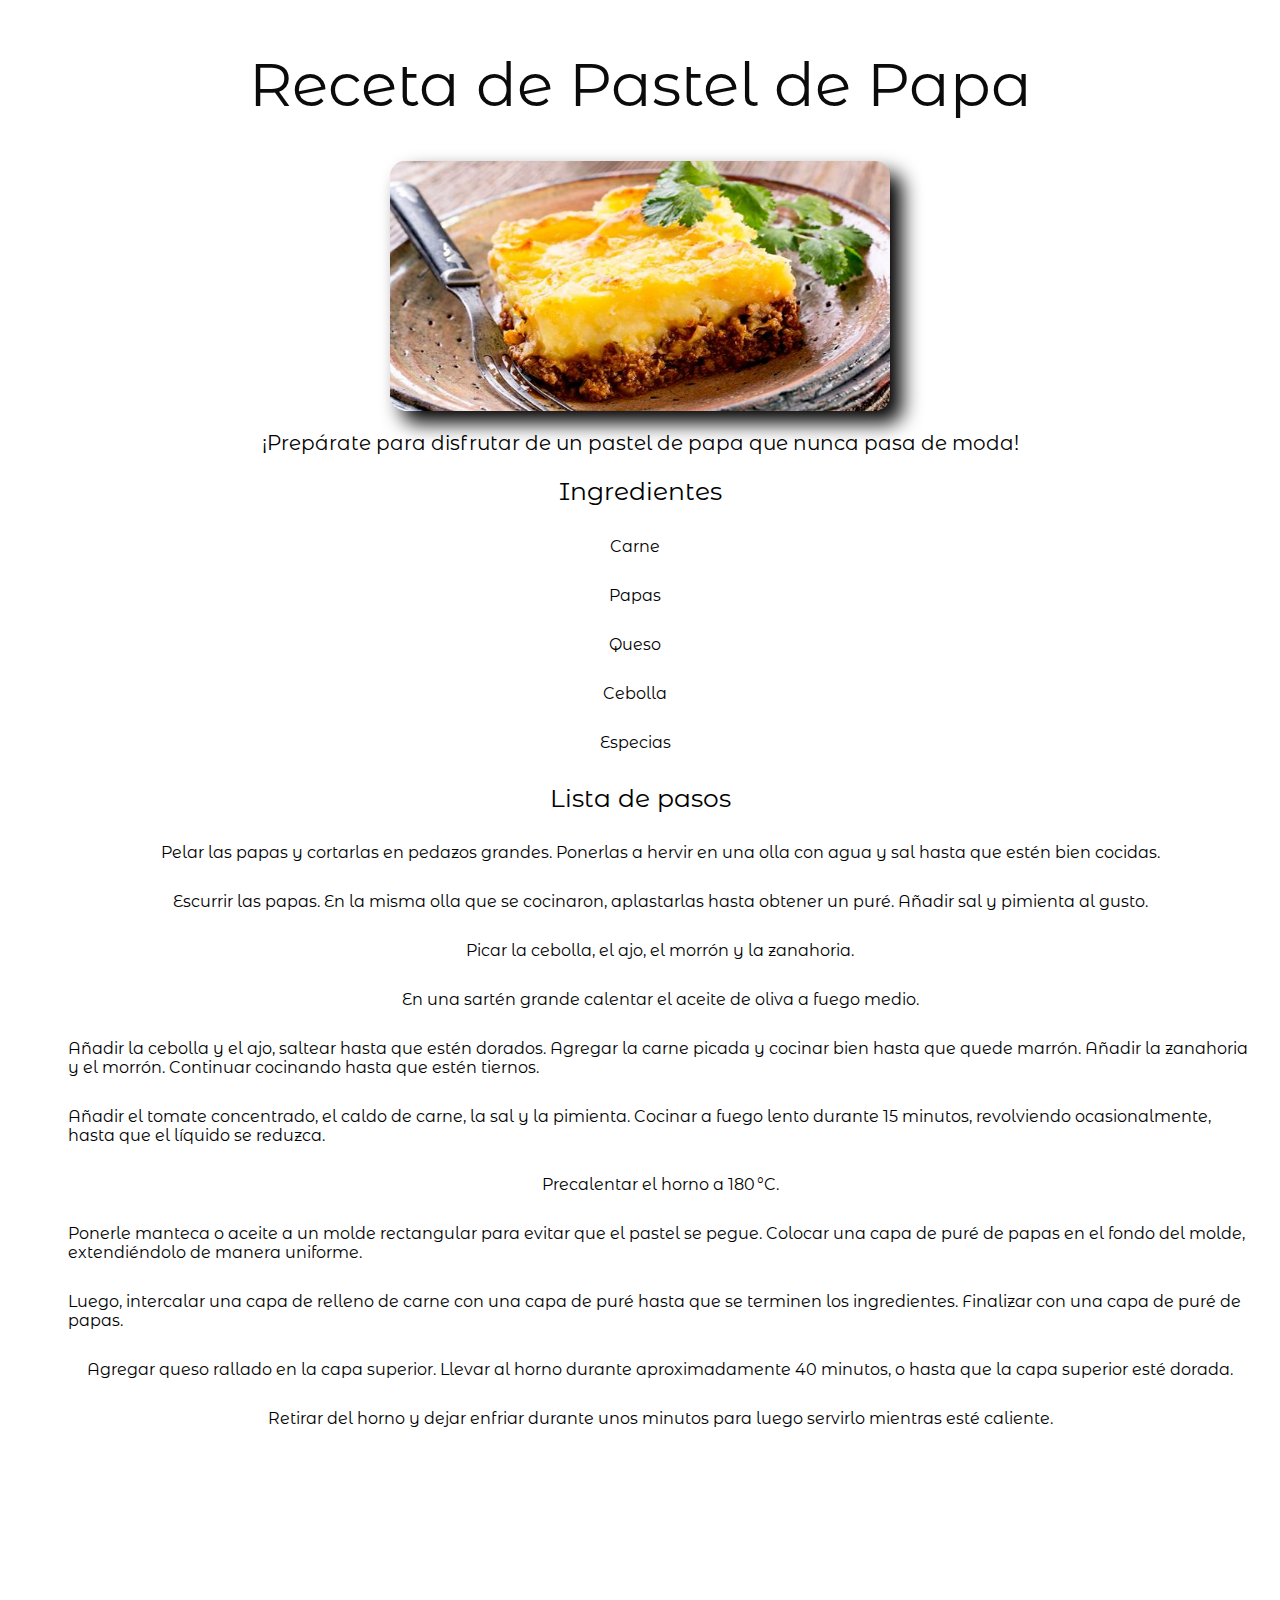
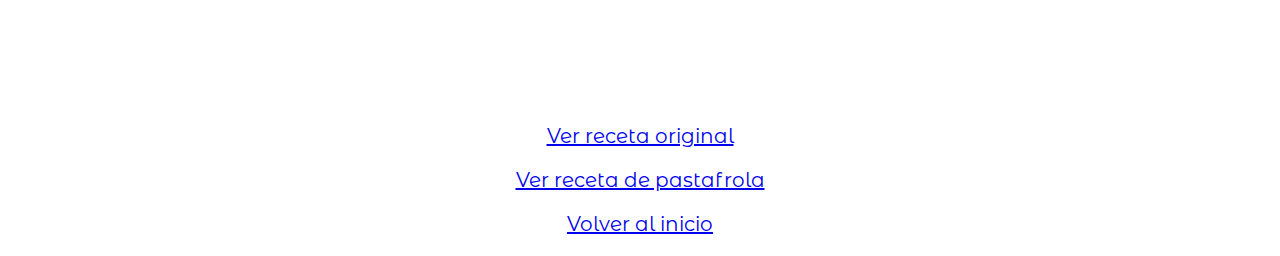
==== public/receta1.html @ 7d26b9e9 "2° committ" ====
<!DOCTYPE html>
<html lang="en">
  <head>
    <meta charset="UTF-8" />
    <meta name="viewport" content="width=device-width, initial-scale=1.0" />
    <link rel="preconnect" href="https://fonts.googleapis.com">
<link rel="preconnect" href="https://fonts.gstatic.com" crossorigin>
<link href="https://fonts.googleapis.com/css2?family=Montserrat+Alternates:ital,wght@0,100;0,200;0,300;0,400;0,500;0,600;0,700;0,800;0,900;1,100;1,200;1,300;1,400;1,500;1,600;1,700;1,800;1,900&display=swap" rel="stylesheet">
    <link rel="stylesheet" href="../styles/recetas.css">
    <title>Document</title>
  </head>
  <body>
    <header>
      <h1>Receta de Pastel de Papa</h1>
    </header>
    <div class="img-container">
      <img
        src="../assets/MCIM02362304_pastel-de-papa-600x338px.jpg"
        alt="Image Not Found"
      />
    </div>

    <p>
      ¡Prepárate para disfrutar de un pastel de papa que nunca pasa de moda!
    </p>
    <main>
      <section class="section-main">
        <h2>Ingredientes</h2>
        <ul class="ul-1">
          <li>Carne</li>
          <li>Papas</li>
          <li>Queso</li>
          <li>Cebolla</li>
          <li>Especias</li>
        </ul>
          

        <h2>Lista de pasos</h2>
        <ol class="ol-1"> 
          <li>
            Pelar las papas y cortarlas en pedazos grandes. Ponerlas a hervir en
            una olla con agua y sal hasta que estén bien cocidas.
          </li>
          <li>
            Escurrir las papas. En la misma olla que se cocinaron, aplastarlas
            hasta obtener un puré. Añadir sal y pimienta al gusto.
          </li>
          <li>Picar la cebolla, el ajo, el morrón y la zanahoria.</li>
          <li>
            En una sartén grande calentar el aceite de oliva a fuego medio.
          </li>
          <li>
            Añadir la cebolla y el ajo, saltear hasta que estén dorados. Agregar
            la carne picada y cocinar bien hasta que quede marrón. Añadir la
            zanahoria y el morrón. Continuar cocinando hasta que estén tiernos.
          </li>
          <li>
            Añadir el tomate concentrado, el caldo de carne, la sal y la
            pimienta. Cocinar a fuego lento durante 15 minutos, revolviendo
            ocasionalmente, hasta que el líquido se reduzca.
          </li>
          <li>Precalentar el horno a 180 °C.</li>
          <li>
            Ponerle manteca o aceite a un molde rectangular para evitar que el
            pastel se pegue. Colocar una capa de puré de papas en el fondo del
            molde, extendiéndolo de manera uniforme.
          </li>
          <li>
            Luego, intercalar una capa de relleno de carne con una capa de puré
            hasta que se terminen los ingredientes. Finalizar con una capa de
            puré de papas.
          </li>
          <li>
            Agregar queso rallado en la capa superior. Llevar al horno durante
            aproximadamente 40 minutos, o hasta que la capa superior esté
            dorada.
          </li>
          <li>
            Retirar del horno y dejar enfriar durante unos minutos para luego
            servirlo mientras esté caliente.
          </li>
        </ol>

        <div class="iframe-1">
        <iframe 
          width="500"
          height="250"
          src="https://www.youtube.com/embed/2dK_dtOMbyg"
          title="PASTEL DE PAPA NIVEL DIOS - #Paulina1Millón"
          frameborder="0"
          allow="accelerometer; autoplay; clipboard-write; encrypted-media; gyroscope; picture-in-picture; web-share"
          referrerpolicy="strict-origin-when-cross-origin"
          allowfullscreen
        ></iframe>
      </div>

        <p>
          <a
            href="https://www.infobae.com/tendencias/2024/05/07/receta-de-pastel-de-papas-tradicional-como-prepararlo-facil-y-rapido/?gad_source=1&gclid=Cj0KCQjwurS3BhCGARIsADdUH50JhAs012FzbQl4McH-b4EGCWMapry00a8UvmagZcXY_1DIv-18nLkaAm3yEALw_wcB"
            target="_blank"
            rel="noopener"
            >Ver receta original</a
          >
        </p>
        <p><a href="./receta2.html">Ver receta de pastafrola</a></p>
        <p><a href="../index.html">Volver al inicio</a></p>
      </section>
    </main>
  </body>
</html>
---- styles/recetas.css ----
*{
    font-family: "Montserrat Alternates", sans-serif;
    font-weight: 400;
    font-style: normal;

}
header {
    color: rgb(12, 11, 11);
    font-size: 30px;
    display: flex;
    justify-content: center;
}

.img-container {
display: flex;
justify-content: center;

}
img {
 width: 500px;
height: 250px;
border-radius: 15px;
filter: drop-shadow( 12px 12px 10px black  );
}

p {
display: flex;
justify-content: center;
font-size: 20px;
}

.section-main h2{
 display: flex;
justify-content: center;
font-size: 25px;
}

.ul-1 li{
display: flex;
justify-content: center;
margin: 10px;
margin-right: 60px;
padding: 10px;
font-size: 16px;
}

.ol-1 li{
    display: flex;
    justify-content: center;
    margin: 10px;
    padding: 10px;
    font-size: 16px;
    }
    
    .iframe-1{
        display: flex;
        justify-content: center;

    }
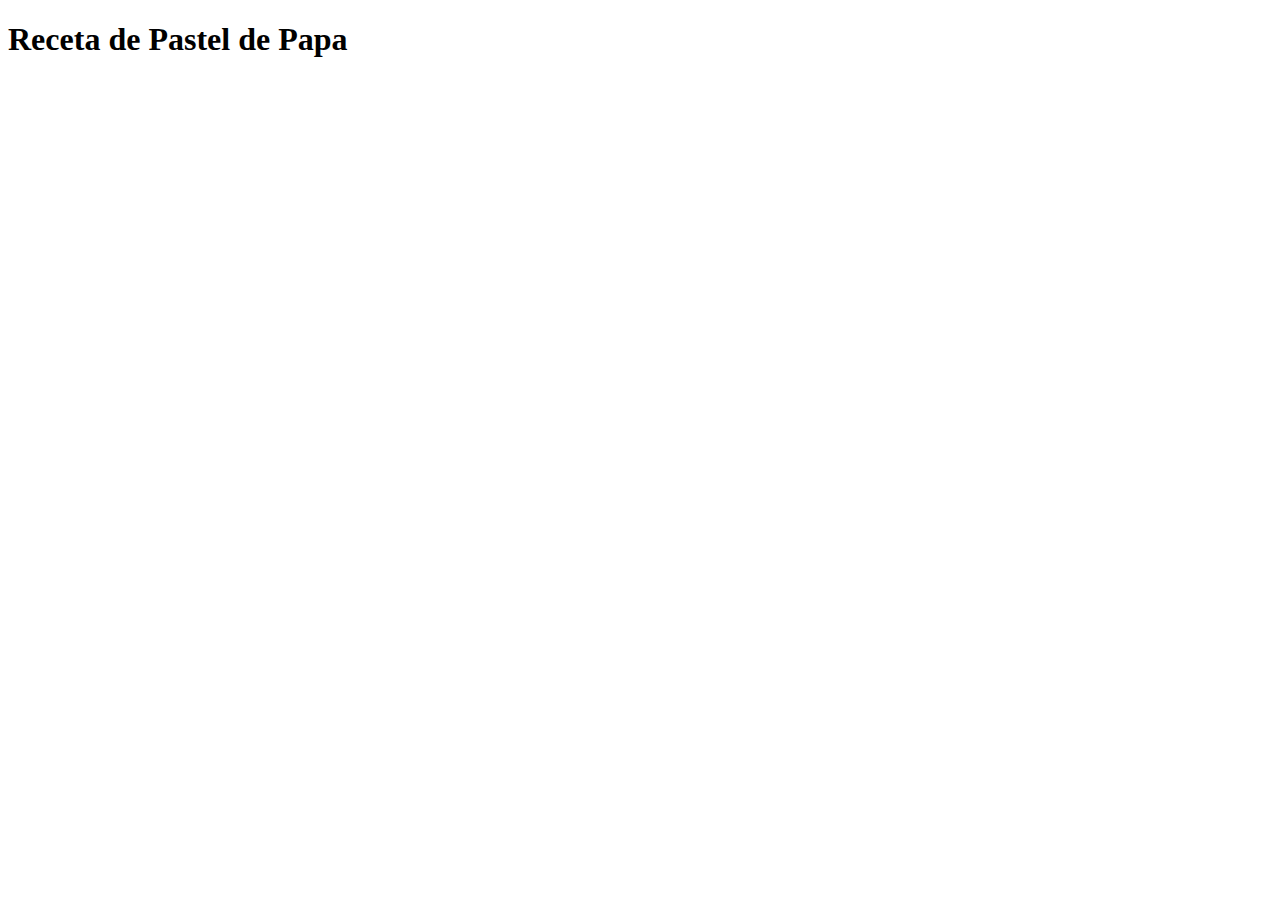
==== commit d96c8a23: "tarea hecha" ====
--- a/public/receta1.html
+++ b/public/receta1.html
@@ -1,110 +1,17 @@
 <!DOCTYPE html>
 <html lang="en">
-  <head>
-    <meta charset="UTF-8" />
-    <meta name="viewport" content="width=device-width, initial-scale=1.0" />
-    <link rel="preconnect" href="https://fonts.googleapis.com">
-<link rel="preconnect" href="https://fonts.gstatic.com" crossorigin>
-<link href="https://fonts.googleapis.com/css2?family=Montserrat+Alternates:ital,wght@0,100;0,200;0,300;0,400;0,500;0,600;0,700;0,800;0,900;1,100;1,200;1,300;1,400;1,500;1,600;1,700;1,800;1,900&display=swap" rel="stylesheet">
-    <link rel="stylesheet" href="../styles/recetas.css">
+<head>
+    <meta charset="UTF-8">
+    <meta name="viewport" content="width=device-width, initial-scale=1.0">
     <title>Document</title>
-  </head>
-  <body>
-    <header>
-      <h1>Receta de Pastel de Papa</h1>
-    </header>
-    <div class="img-container">
-      <img
-        src="../assets/MCIM02362304_pastel-de-papa-600x338px.jpg"
-        alt="Image Not Found"
-      />
-    </div>
+</head>
+<body>
+  <header>
+<h1>Receta de Pastel de Papa</h1>
 
-    <p>
-      ¡Prepárate para disfrutar de un pastel de papa que nunca pasa de moda!
-    </p>
-    <main>
-      <section class="section-main">
-        <h2>Ingredientes</h2>
-        <ul class="ul-1">
-          <li>Carne</li>
-          <li>Papas</li>
-          <li>Queso</li>
-          <li>Cebolla</li>
-          <li>Especias</li>
-        </ul>
-          
 
-        <h2>Lista de pasos</h2>
-        <ol class="ol-1"> 
-          <li>
-            Pelar las papas y cortarlas en pedazos grandes. Ponerlas a hervir en
-            una olla con agua y sal hasta que estén bien cocidas.
-          </li>
-          <li>
-            Escurrir las papas. En la misma olla que se cocinaron, aplastarlas
-            hasta obtener un puré. Añadir sal y pimienta al gusto.
-          </li>
-          <li>Picar la cebolla, el ajo, el morrón y la zanahoria.</li>
-          <li>
-            En una sartén grande calentar el aceite de oliva a fuego medio.
-          </li>
-          <li>
-            Añadir la cebolla y el ajo, saltear hasta que estén dorados. Agregar
-            la carne picada y cocinar bien hasta que quede marrón. Añadir la
-            zanahoria y el morrón. Continuar cocinando hasta que estén tiernos.
-          </li>
-          <li>
-            Añadir el tomate concentrado, el caldo de carne, la sal y la
-            pimienta. Cocinar a fuego lento durante 15 minutos, revolviendo
-            ocasionalmente, hasta que el líquido se reduzca.
-          </li>
-          <li>Precalentar el horno a 180 °C.</li>
-          <li>
-            Ponerle manteca o aceite a un molde rectangular para evitar que el
-            pastel se pegue. Colocar una capa de puré de papas en el fondo del
-            molde, extendiéndolo de manera uniforme.
-          </li>
-          <li>
-            Luego, intercalar una capa de relleno de carne con una capa de puré
-            hasta que se terminen los ingredientes. Finalizar con una capa de
-            puré de papas.
-          </li>
-          <li>
-            Agregar queso rallado en la capa superior. Llevar al horno durante
-            aproximadamente 40 minutos, o hasta que la capa superior esté
-            dorada.
-          </li>
-          <li>
-            Retirar del horno y dejar enfriar durante unos minutos para luego
-            servirlo mientras esté caliente.
-          </li>
-        </ol>
+  </header>
 
-        <div class="iframe-1">
-        <iframe 
-          width="500"
-          height="250"
-          src="https://www.youtube.com/embed/2dK_dtOMbyg"
-          title="PASTEL DE PAPA NIVEL DIOS - #Paulina1Millón"
-          frameborder="0"
-          allow="accelerometer; autoplay; clipboard-write; encrypted-media; gyroscope; picture-in-picture; web-share"
-          referrerpolicy="strict-origin-when-cross-origin"
-          allowfullscreen
-        ></iframe>
-      </div>
-
-        <p>
-          <a
-            href="https://www.infobae.com/tendencias/2024/05/07/receta-de-pastel-de-papas-tradicional-como-prepararlo-facil-y-rapido/?gad_source=1&gclid=Cj0KCQjwurS3BhCGARIsADdUH50JhAs012FzbQl4McH-b4EGCWMapry00a8UvmagZcXY_1DIv-18nLkaAm3yEALw_wcB"
-            target="_blank"
-            rel="noopener"
-            >Ver receta original</a
-          >
-        </p>
-        <p><a href="./receta2.html">Ver receta de pastafrola</a></p>
-        <p><a href="../index.html">Volver al inicio</a></p>
-      </section>
-    </main>
-  </body>
-</html>
+    
+</body>
+</html>